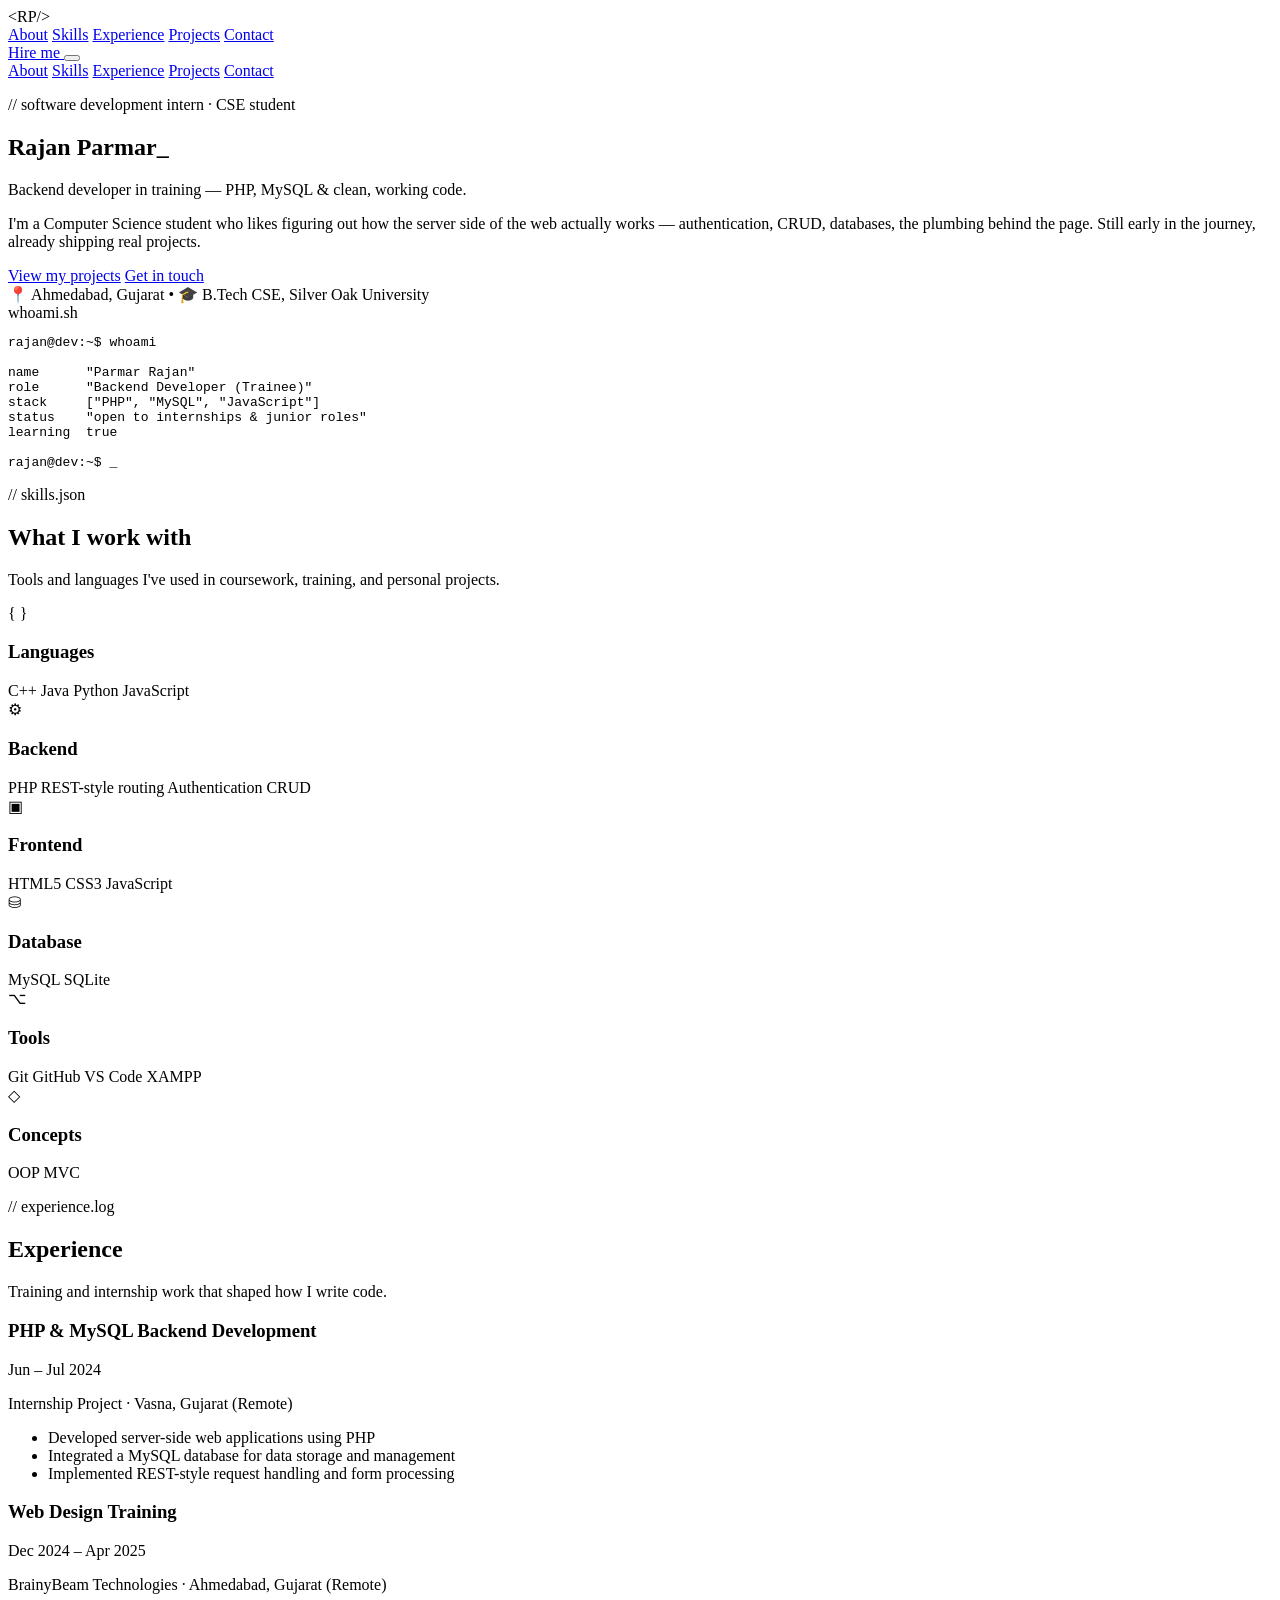
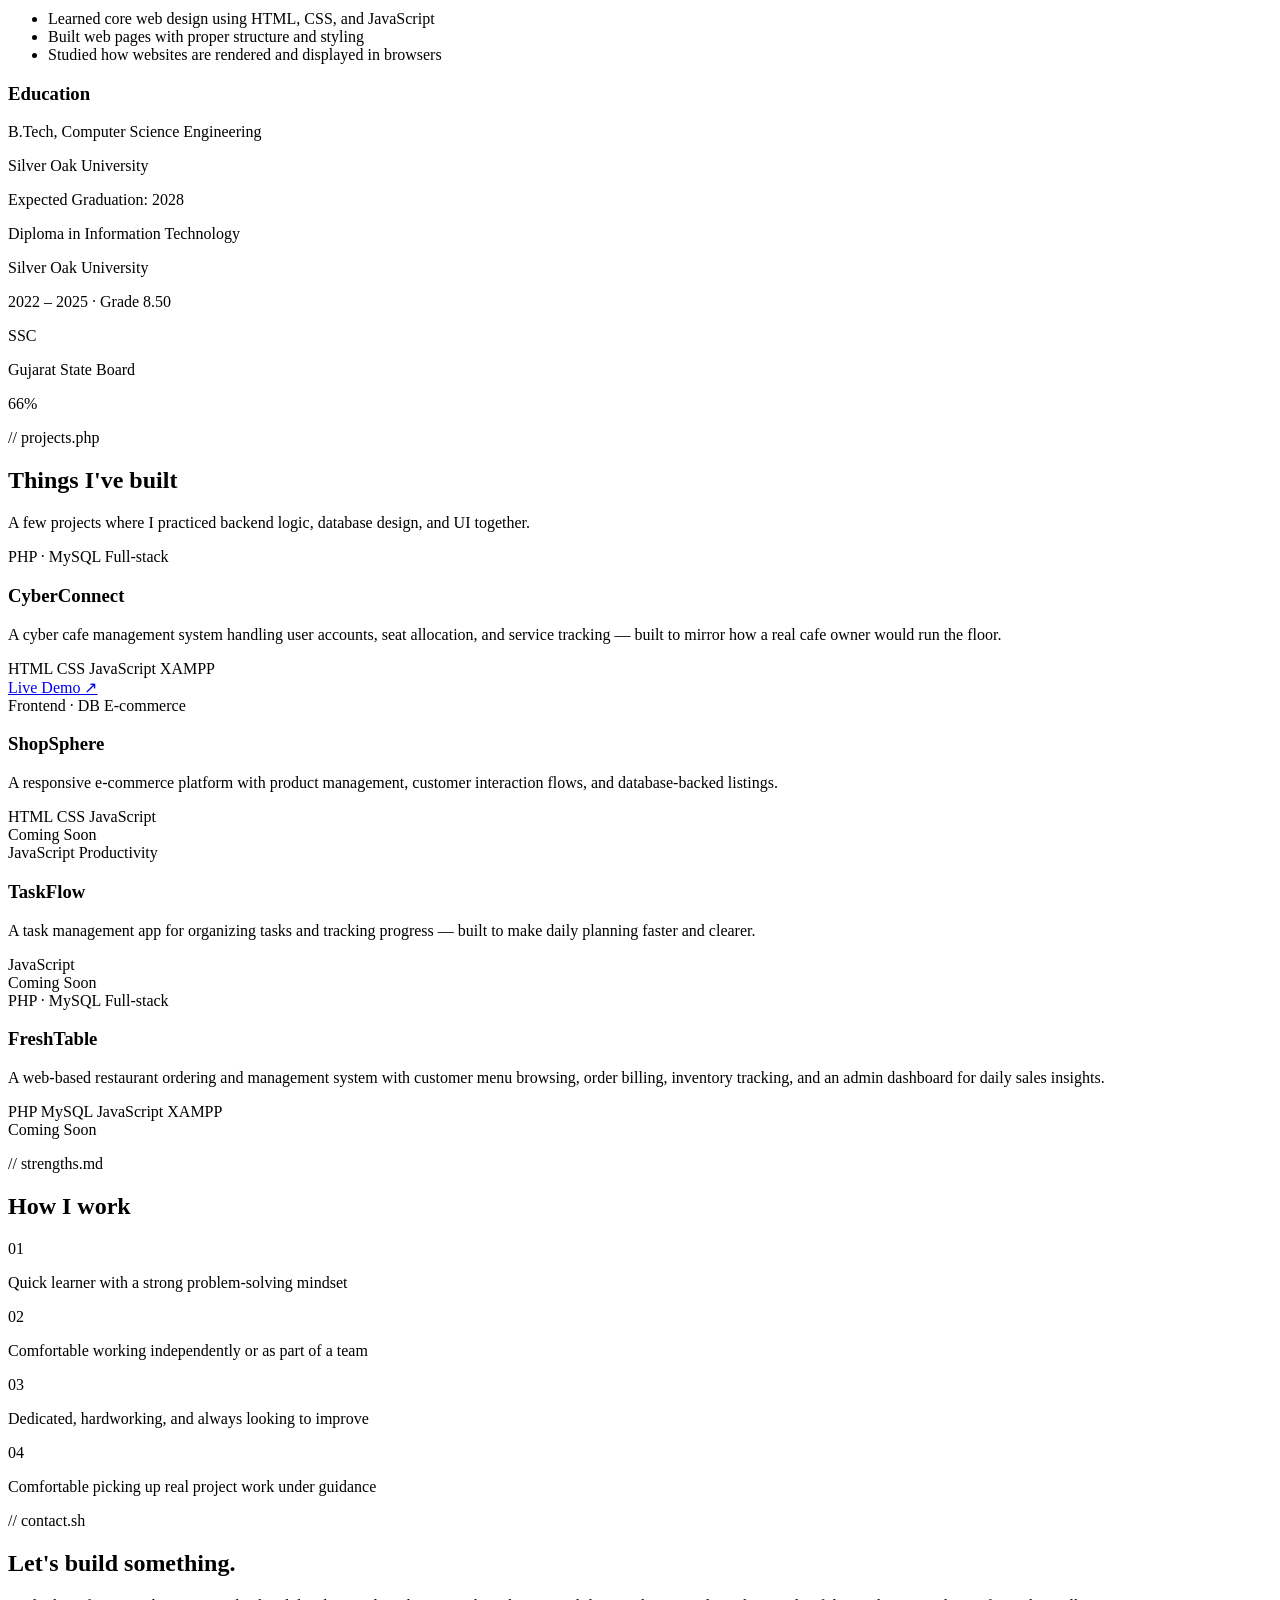
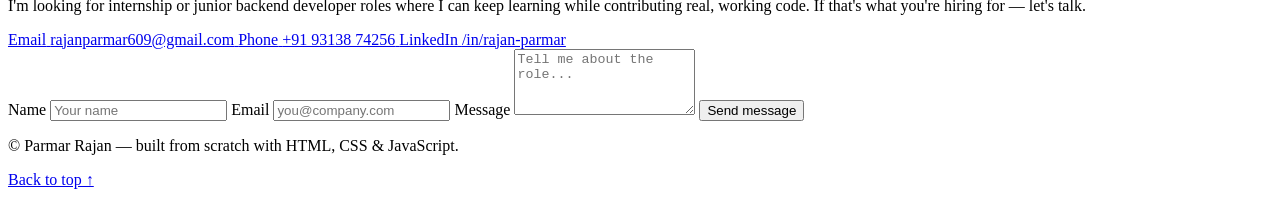
==== index.html @ a3becc17 "Update navigation tab names to be more readable" ====
<!DOCTYPE html>
<html lang="en">
<head>
<meta charset="UTF-8">
<meta name="viewport" content="width=device-width, initial-scale=1.0">
<title>Rajan Parmar — Backend Developer</title>
<meta name="description" content="Rajan Parmar — Computer Science student & backend developer skilled in PHP, MySQL, JavaScript.">
<link rel="preconnect" href="https://fonts.googleapis.com">
<link rel="preconnect" href="https://fonts.gstatic.com" crossorigin>
<link href="https://fonts.googleapis.com/css2?family=JetBrains+Mono:wght@400;500;600;700;800&family=Inter:wght@400;500;600;700&display=swap" rel="stylesheet">
<link rel="stylesheet" href="style.css">
</head>
<body>

<!-- noise / grain overlay -->
<div class="grain"></div>

<!-- ============ TOP NAV (file tabs) ============ -->
<header class="topbar">
  <div class="topbar-inner">
    <div class="brand">
      <span class="brand-bracket">&lt;</span>RP<span class="brand-bracket">/&gt;</span>
    </div>
    <nav class="tabs" id="tabs">
      <a href="#about" class="tab active" data-target="about">About</a>
      <a href="#skills" class="tab" data-target="skills">Skills</a>
      <a href="#experience" class="tab" data-target="experience">Experience</a>
      <a href="#projects" class="tab" data-target="projects">Projects</a>
      <a href="#contact" class="tab" data-target="contact">Contact</a>
    </nav>
    <a class="resume-btn" href="#contact">
      Hire me
    </a>
    <button class="menu-toggle" id="menuToggle" aria-label="Open menu" aria-expanded="false">
      <span></span><span></span><span></span>
    </button>
  </div>
  <nav class="mobile-tabs" id="mobileTabs">
    <a href="#about" class="tab" data-target="about">About</a>
    <a href="#skills" class="tab" data-target="skills">Skills</a>
    <a href="#experience" class="tab" data-target="experience">Experience</a>
    <a href="#projects" class="tab" data-target="projects">Projects</a>
    <a href="#contact" class="tab" data-target="contact">Contact</a>
  </nav>
</header>

<main>

  <!-- ============ HERO ============ -->
  <section class="hero" id="about">
    <div class="hero-inner">
      <div class="hero-text">
        <p class="eyebrow">// software development intern · CSE student</p>
        <h1>Rajan Parmar<span class="cursor">_</span></h1>
        <p class="hero-role">Backend developer in training — <span class="accent">PHP</span>, <span class="accent">MySQL</span> &amp; clean, working code.</p>
        <p class="hero-desc">
          I'm a Computer Science student who likes figuring out how the server side of
          the web actually works — authentication, CRUD, databases, the plumbing
          behind the page. Still early in the journey, already shipping real projects.
        </p>
        <div class="hero-cta">
          <a href="#projects" class="btn btn-primary">View my projects</a>
          <a href="#contact" class="btn btn-ghost">Get in touch</a>
        </div>
        <div class="hero-meta">
          <span>📍 Ahmedabad, Gujarat</span>
          <span class="dot">•</span>
          <span>🎓 B.Tech CSE, Silver Oak University</span>
        </div>
      </div>

      <div class="hero-terminal" aria-hidden="false">
        <div class="terminal-card">
          <div class="terminal-titlebar">
            <span class="tdot red"></span><span class="tdot yellow"></span><span class="tdot green"></span>
            <span class="terminal-filename">whoami.sh</span>
          </div>
          <pre class="terminal-body"><code><span class="t-prompt">rajan@dev</span><span class="t-sep">:~$</span> whoami

<span class="t-key">name</span>      <span class="t-str">"Parmar Rajan"</span>
<span class="t-key">role</span>      <span class="t-str">"Backend Developer (Trainee)"</span>
<span class="t-key">stack</span>     [<span class="t-str">"PHP"</span>, <span class="t-str">"MySQL"</span>, <span class="t-str">"JavaScript"</span>]
<span class="t-key">status</span>    <span class="t-str">"open to internships & junior roles"</span>
<span class="t-key">learning</span>  <span class="t-bool">true</span>

<span class="t-prompt">rajan@dev</span><span class="t-sep">:~$</span> <span class="t-blink">_</span></code></pre>
        </div>
      </div>
    </div>
  </section>

  <!-- ============ SKILLS ============ -->
  <section class="section" id="skills">
    <div class="section-head">
      <p class="eyebrow">// skills.json</p>
      <h2>What I work with</h2>
      <p class="section-sub">Tools and languages I've used in coursework, training, and personal projects.</p>
    </div>

    <div class="skills-grid">
      <div class="skill-card">
        <div class="skill-icon">{ }</div>
        <h3>Languages</h3>
        <div class="chip-row">
          <span class="chip">C++</span>
          <span class="chip">Java</span>
          <span class="chip">Python</span>
          <span class="chip">JavaScript</span>
        </div>
      </div>

      <div class="skill-card">
        <div class="skill-icon">⚙</div>
        <h3>Backend</h3>
        <div class="chip-row">
          <span class="chip">PHP</span>
          <span class="chip">REST-style routing</span>
          <span class="chip">Authentication</span>
          <span class="chip">CRUD</span>
        </div>
      </div>

      <div class="skill-card">
        <div class="skill-icon">▣</div>
        <h3>Frontend</h3>
        <div class="chip-row">
          <span class="chip">HTML5</span>
          <span class="chip">CSS3</span>
          <span class="chip">JavaScript</span>
        </div>
      </div>

      <div class="skill-card">
        <div class="skill-icon">⛁</div>
        <h3>Database</h3>
        <div class="chip-row">
          <span class="chip">MySQL</span>
          <span class="chip">SQLite</span>
        </div>
      </div>

      <div class="skill-card">
        <div class="skill-icon">⌥</div>
        <h3>Tools</h3>
        <div class="chip-row">
          <span class="chip">Git</span>
          <span class="chip">GitHub</span>
          <span class="chip">VS Code</span>
          <span class="chip">XAMPP</span>
        </div>
      </div>

      <div class="skill-card">
        <div class="skill-icon">◇</div>
        <h3>Concepts</h3>
        <div class="chip-row">
          <span class="chip">OOP</span>
          <span class="chip">MVC</span>
        </div>
      </div>
    </div>
  </section>

  <!-- ============ EXPERIENCE ============ -->
  <section class="section" id="experience">
    <div class="section-head">
      <p class="eyebrow">// experience.log</p>
      <h2>Experience</h2>
      <p class="section-sub">Training and internship work that shaped how I write code.</p>
    </div>

    <div class="timeline">
      <div class="timeline-item">
        <div class="timeline-dot"></div>
        <div class="timeline-card">
          <div class="timeline-card-head">
            <h3>PHP &amp; MySQL Backend Development</h3>
            <span class="timeline-date">Jun – Jul 2024</span>
          </div>
          <p class="timeline-role">Internship Project · Vasna, Gujarat (Remote)</p>
          <ul>
            <li>Developed server-side web applications using PHP</li>
            <li>Integrated a MySQL database for data storage and management</li>
            <li>Implemented REST-style request handling and form processing</li>
          </ul>
        </div>
      </div>

      <div class="timeline-item">
        <div class="timeline-dot"></div>
        <div class="timeline-card">
          <div class="timeline-card-head">
            <h3>Web Design Training</h3>
            <span class="timeline-date">Dec 2024 – Apr 2025</span>
          </div>
          <p class="timeline-role">BrainyBeam Technologies · Ahmedabad, Gujarat (Remote)</p>
          <ul>
            <li>Learned core web design using HTML, CSS, and JavaScript</li>
            <li>Built web pages with proper structure and styling</li>
            <li>Studied how websites are rendered and displayed in browsers</li>
          </ul>
        </div>
      </div>
    </div>

    <div class="education-block">
      <h3 class="education-title">Education</h3>
      <div class="education-grid">
        <div class="edu-card">
          <p class="edu-degree">B.Tech, Computer Science Engineering</p>
          <p class="edu-school">Silver Oak University</p>
          <p class="edu-meta">Expected Graduation: 2028</p>
        </div>
        <div class="edu-card">
          <p class="edu-degree">Diploma in Information Technology</p>
          <p class="edu-school">Silver Oak University</p>
          <p class="edu-meta">2022 – 2025 · Grade 8.50</p>
        </div>
        <div class="edu-card">
          <p class="edu-degree">SSC</p>
          <p class="edu-school">Gujarat State Board</p>
          <p class="edu-meta">66%</p>
        </div>
      </div>
    </div>
  </section>

  <!-- ============ PROJECTS ============ -->
  <section class="section" id="projects">
    <div class="section-head">
      <p class="eyebrow">// projects.php</p>
      <h2>Things I've built</h2>
      <p class="section-sub">A few projects where I practiced backend logic, database design, and UI together.</p>
    </div>

    <div class="projects-grid">

      <article class="project-card">
        <div class="project-card-top">
          <span class="project-tag-main">PHP · MySQL</span>
          <span class="project-status">Full-stack</span>
        </div>
        <h3>CyberConnect</h3>
        <p class="project-desc">A cyber cafe management system handling user accounts, seat allocation, and service tracking — built to mirror how a real cafe owner would run the floor.</p>
        <div class="chip-row">
          <span class="chip chip-sm">HTML</span>
          <span class="chip chip-sm">CSS</span>
          <span class="chip chip-sm">JavaScript</span>
          <span class="chip chip-sm">XAMPP</span>
        </div>
        <div class="project-links">
          <a href="http://freshtable.infinityfreeapp.com/CCMSProject/user/index.php" target="_blank" rel="noopener" class="project-link-btn">Live Demo ↗</a>
        </div>
      </article>

      <article class="project-card">
        <div class="project-card-top">
          <span class="project-tag-main">Frontend · DB</span>
          <span class="project-status">E-commerce</span>
        </div>
        <h3>ShopSphere</h3>
        <p class="project-desc">A responsive e-commerce platform with product management, customer interaction flows, and database-backed listings.</p>
        <div class="chip-row">
          <span class="chip chip-sm">HTML</span>
          <span class="chip chip-sm">CSS</span>
          <span class="chip chip-sm">JavaScript</span>
        </div>
        <div class="project-links">
          <span class="project-link-soon">Coming Soon</span>
        </div>
      </article>

      <article class="project-card">
        <div class="project-card-top">
          <span class="project-tag-main">JavaScript</span>
          <span class="project-status">Productivity</span>
        </div>
        <h3>TaskFlow</h3>
        <p class="project-desc">A task management app for organizing tasks and tracking progress — built to make daily planning faster and clearer.</p>
        <div class="chip-row">
          <span class="chip chip-sm">JavaScript</span>
        </div>
        <div class="project-links">
          <span class="project-link-soon">Coming Soon</span>
        </div>
      </article>

      <article class="project-card">
        <div class="project-card-top">
          <span class="project-tag-main">PHP · MySQL</span>
          <span class="project-status">Full-stack</span>
        </div>
        <h3>FreshTable</h3>
        <p class="project-desc">A web-based restaurant ordering and management system with customer menu browsing, order billing, inventory tracking, and an admin dashboard for daily sales insights.</p>
        <div class="chip-row">
          <span class="chip chip-sm">PHP</span>
          <span class="chip chip-sm">MySQL</span>
          <span class="chip chip-sm">JavaScript</span>
          <span class="chip chip-sm">XAMPP</span>
        </div>
        <div class="project-links">
          <span class="project-link-soon">Coming Soon</span>
        </div>
      </article>

    </div>
  </section>

  <!-- ============ STRENGTHS ============ -->
  <section class="section section-strengths">
    <div class="section-head">
      <p class="eyebrow">// strengths.md</p>
      <h2>How I work</h2>
    </div>
    <div class="strengths-grid">
      <div class="strength-card">
        <span class="strength-mark">01</span>
        <p>Quick learner with a strong problem-solving mindset</p>
      </div>
      <div class="strength-card">
        <span class="strength-mark">02</span>
        <p>Comfortable working independently or as part of a team</p>
      </div>
      <div class="strength-card">
        <span class="strength-mark">03</span>
        <p>Dedicated, hardworking, and always looking to improve</p>
      </div>
      <div class="strength-card">
        <span class="strength-mark">04</span>
        <p>Comfortable picking up real project work under guidance</p>
      </div>
    </div>
  </section>

  <!-- ============ CONTACT ============ -->
  <section class="section" id="contact">
    <div class="contact-card">
      <div class="contact-left">
        <p class="eyebrow">// contact.sh</p>
        <h2>Let's build something.</h2>
        <p class="contact-desc">
          I'm looking for internship or junior backend developer roles where I can
          keep learning while contributing real, working code. If that's what
          you're hiring for — let's talk.
        </p>
        <div class="contact-links">
          <a href="mailto:rajanparmar609@gmail.com" class="contact-link">
            <span class="contact-link-label">Email</span>
            <span class="contact-link-value">rajanparmar609@gmail.com</span>
          </a>
          <a href="tel:+919313874256" class="contact-link">
            <span class="contact-link-label">Phone</span>
            <span class="contact-link-value">+91 93138 74256</span>
          </a>
          <a href="https://linkedin.com/in/rajan-parmar-07969224b" target="_blank" rel="noopener" class="contact-link">
            <span class="contact-link-label">LinkedIn</span>
            <span class="contact-link-value">/in/rajan-parmar</span>
          </a>
        </div>
      </div>
      <form class="contact-form" id="contactForm">
        <label>
          <span>Name</span>
          <input type="text" name="name" placeholder="Your name" required>
        </label>
        <label>
          <span>Email</span>
          <input type="email" name="email" placeholder="you@company.com" required>
        </label>
        <label>
          <span>Message</span>
          <textarea name="message" rows="4" placeholder="Tell me about the role..." required></textarea>
        </label>
        <button type="submit" class="btn btn-primary btn-full">Send message</button>
        <p class="form-note" id="formNote"></p>
      </form>
    </div>
  </section>

</main>

<footer class="footer">
  <p>© <span id="year"></span> Parmar Rajan — built from scratch with HTML, CSS &amp; JavaScript.</p>
  <a href="#about" class="back-top">Back to top ↑</a>
</footer>

<script src="script.js"></script>
</body>
</html>
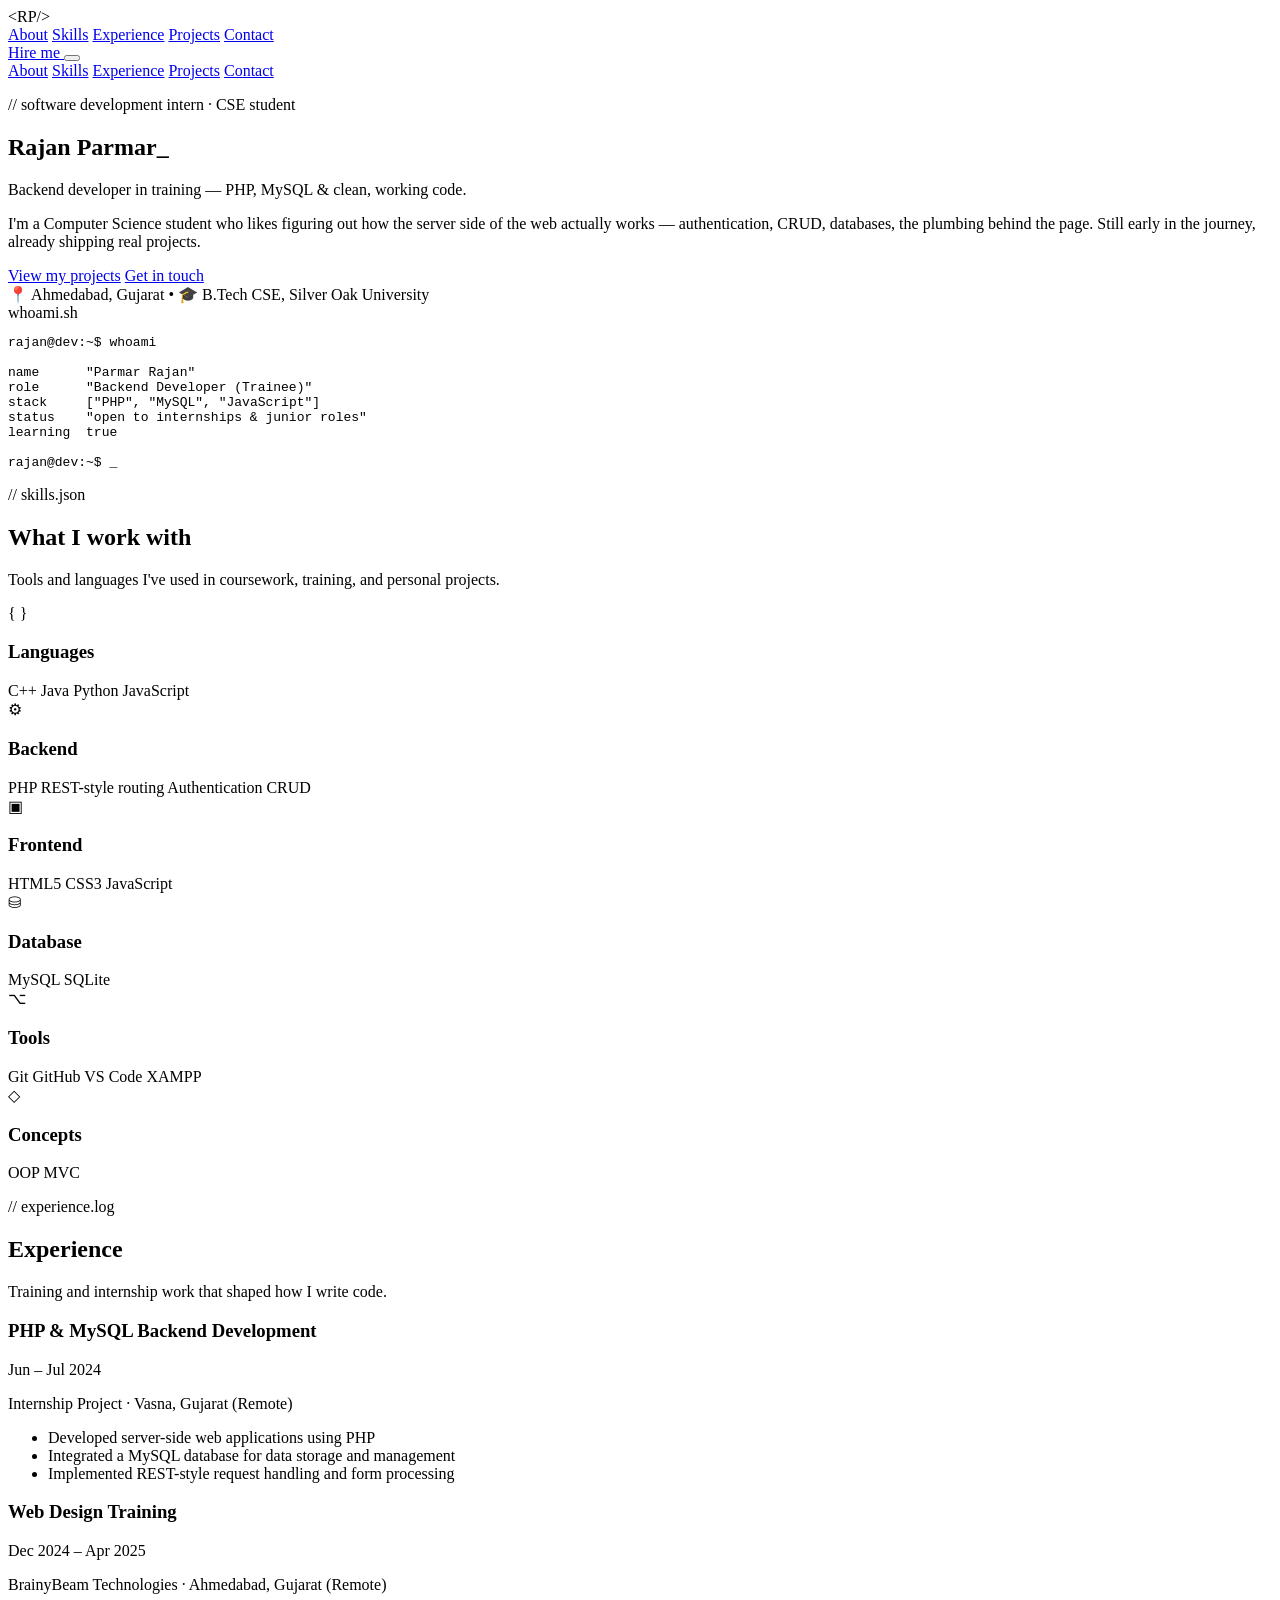
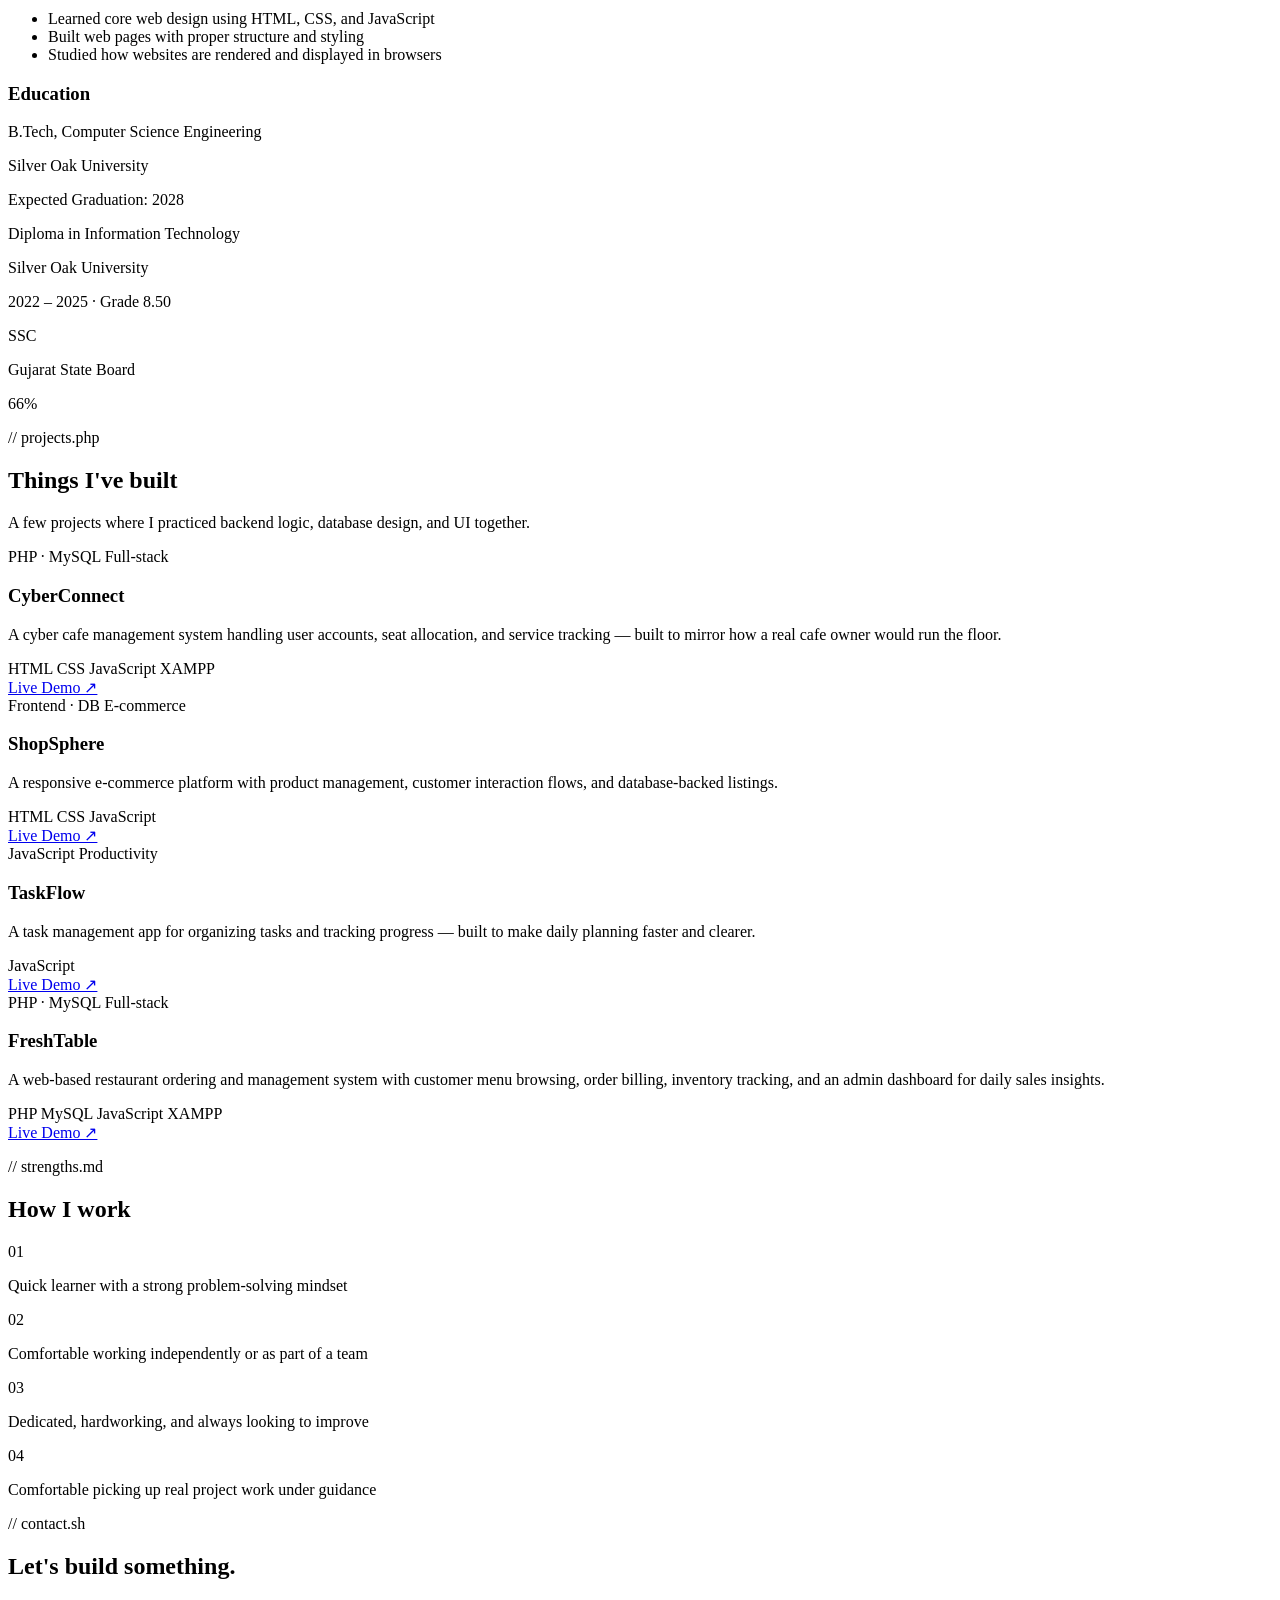
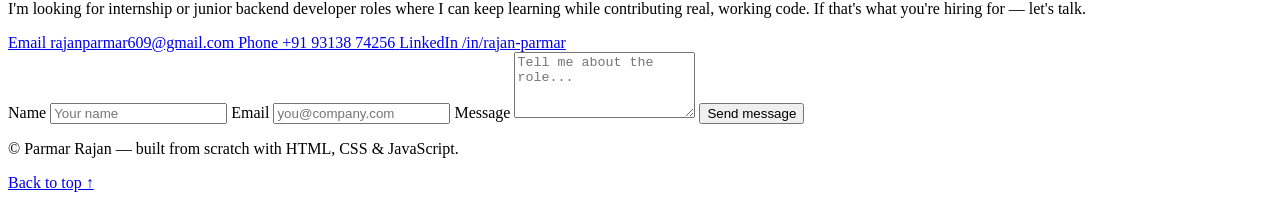
==== commit 491c20ff: "Added FreshTable, ShopSphere, and Taskflow projects" ====
--- a/index.html
+++ b/index.html
@@ -1,81 +1,87 @@
 <!DOCTYPE html>
 <html lang="en">
+
 <head>
-<meta charset="UTF-8">
-<meta name="viewport" content="width=device-width, initial-scale=1.0">
-<title>Rajan Parmar — Backend Developer</title>
-<meta name="description" content="Rajan Parmar — Computer Science student & backend developer skilled in PHP, MySQL, JavaScript.">
-<link rel="preconnect" href="https://fonts.googleapis.com">
-<link rel="preconnect" href="https://fonts.gstatic.com" crossorigin>
-<link href="https://fonts.googleapis.com/css2?family=JetBrains+Mono:wght@400;500;600;700;800&family=Inter:wght@400;500;600;700&display=swap" rel="stylesheet">
-<link rel="stylesheet" href="style.css">
+  <meta charset="UTF-8">
+  <meta name="viewport" content="width=device-width, initial-scale=1.0">
+  <title>Rajan Parmar — Backend Developer</title>
+  <meta name="description"
+    content="Rajan Parmar — Computer Science student & backend developer skilled in PHP, MySQL, JavaScript.">
+  <link rel="preconnect" href="https://fonts.googleapis.com">
+  <link rel="preconnect" href="https://fonts.gstatic.com" crossorigin>
+  <link
+    href="https://fonts.googleapis.com/css2?family=JetBrains+Mono:wght@400;500;600;700;800&family=Inter:wght@400;500;600;700&display=swap"
+    rel="stylesheet">
+  <link rel="stylesheet" href="style.css">
 </head>
+
 <body>
 
-<!-- noise / grain overlay -->
-<div class="grain"></div>
-
-<!-- ============ TOP NAV (file tabs) ============ -->
-<header class="topbar">
-  <div class="topbar-inner">
-    <div class="brand">
-      <span class="brand-bracket">&lt;</span>RP<span class="brand-bracket">/&gt;</span>
+  <!-- noise / grain overlay -->
+  <div class="grain"></div>
+
+  <!-- ============ TOP NAV (file tabs) ============ -->
+  <header class="topbar">
+    <div class="topbar-inner">
+      <div class="brand">
+        <span class="brand-bracket">&lt;</span>RP<span class="brand-bracket">/&gt;</span>
+      </div>
+      <nav class="tabs" id="tabs">
+        <a href="#about" class="tab active" data-target="about">About</a>
+        <a href="#skills" class="tab" data-target="skills">Skills</a>
+        <a href="#experience" class="tab" data-target="experience">Experience</a>
+        <a href="#projects" class="tab" data-target="projects">Projects</a>
+        <a href="#contact" class="tab" data-target="contact">Contact</a>
+      </nav>
+      <a class="resume-btn" href="#contact">
+        Hire me
+      </a>
+      <button class="menu-toggle" id="menuToggle" aria-label="Open menu" aria-expanded="false">
+        <span></span><span></span><span></span>
+      </button>
     </div>
-    <nav class="tabs" id="tabs">
-      <a href="#about" class="tab active" data-target="about">About</a>
+    <nav class="mobile-tabs" id="mobileTabs">
+      <a href="#about" class="tab" data-target="about">About</a>
       <a href="#skills" class="tab" data-target="skills">Skills</a>
       <a href="#experience" class="tab" data-target="experience">Experience</a>
       <a href="#projects" class="tab" data-target="projects">Projects</a>
       <a href="#contact" class="tab" data-target="contact">Contact</a>
     </nav>
-    <a class="resume-btn" href="#contact">
-      Hire me
-    </a>
-    <button class="menu-toggle" id="menuToggle" aria-label="Open menu" aria-expanded="false">
-      <span></span><span></span><span></span>
-    </button>
-  </div>
-  <nav class="mobile-tabs" id="mobileTabs">
-    <a href="#about" class="tab" data-target="about">About</a>
-    <a href="#skills" class="tab" data-target="skills">Skills</a>
-    <a href="#experience" class="tab" data-target="experience">Experience</a>
-    <a href="#projects" class="tab" data-target="projects">Projects</a>
-    <a href="#contact" class="tab" data-target="contact">Contact</a>
-  </nav>
-</header>
-
-<main>
-
-  <!-- ============ HERO ============ -->
-  <section class="hero" id="about">
-    <div class="hero-inner">
-      <div class="hero-text">
-        <p class="eyebrow">// software development intern · CSE student</p>
-        <h1>Rajan Parmar<span class="cursor">_</span></h1>
-        <p class="hero-role">Backend developer in training — <span class="accent">PHP</span>, <span class="accent">MySQL</span> &amp; clean, working code.</p>
-        <p class="hero-desc">
-          I'm a Computer Science student who likes figuring out how the server side of
-          the web actually works — authentication, CRUD, databases, the plumbing
-          behind the page. Still early in the journey, already shipping real projects.
-        </p>
-        <div class="hero-cta">
-          <a href="#projects" class="btn btn-primary">View my projects</a>
-          <a href="#contact" class="btn btn-ghost">Get in touch</a>
-        </div>
-        <div class="hero-meta">
-          <span>📍 Ahmedabad, Gujarat</span>
-          <span class="dot">•</span>
-          <span>🎓 B.Tech CSE, Silver Oak University</span>
-        </div>
-      </div>
-
-      <div class="hero-terminal" aria-hidden="false">
-        <div class="terminal-card">
-          <div class="terminal-titlebar">
-            <span class="tdot red"></span><span class="tdot yellow"></span><span class="tdot green"></span>
-            <span class="terminal-filename">whoami.sh</span>
-          </div>
-          <pre class="terminal-body"><code><span class="t-prompt">rajan@dev</span><span class="t-sep">:~$</span> whoami
+  </header>
+
+  <main>
+
+    <!-- ============ HERO ============ -->
+    <section class="hero" id="about">
+      <div class="hero-inner">
+        <div class="hero-text">
+          <p class="eyebrow">// software development intern · CSE student</p>
+          <h1>Rajan Parmar<span class="cursor">_</span></h1>
+          <p class="hero-role">Backend developer in training — <span class="accent">PHP</span>, <span
+              class="accent">MySQL</span> &amp; clean, working code.</p>
+          <p class="hero-desc">
+            I'm a Computer Science student who likes figuring out how the server side of
+            the web actually works — authentication, CRUD, databases, the plumbing
+            behind the page. Still early in the journey, already shipping real projects.
+          </p>
+          <div class="hero-cta">
+            <a href="#projects" class="btn btn-primary">View my projects</a>
+            <a href="#contact" class="btn btn-ghost">Get in touch</a>
+          </div>
+          <div class="hero-meta">
+            <span>📍 Ahmedabad, Gujarat</span>
+            <span class="dot">•</span>
+            <span>🎓 B.Tech CSE, Silver Oak University</span>
+          </div>
+        </div>
+
+        <div class="hero-terminal" aria-hidden="false">
+          <div class="terminal-card">
+            <div class="terminal-titlebar">
+              <span class="tdot red"></span><span class="tdot yellow"></span><span class="tdot green"></span>
+              <span class="terminal-filename">whoami.sh</span>
+            </div>
+            <pre class="terminal-body"><code><span class="t-prompt">rajan@dev</span><span class="t-sep">:~$</span> whoami
 
 <span class="t-key">name</span>      <span class="t-str">"Parmar Rajan"</span>
 <span class="t-key">role</span>      <span class="t-str">"Backend Developer (Trainee)"</span>
@@ -84,306 +90,313 @@
 <span class="t-key">learning</span>  <span class="t-bool">true</span>
 
 <span class="t-prompt">rajan@dev</span><span class="t-sep">:~$</span> <span class="t-blink">_</span></code></pre>
-        </div>
-      </div>
-    </div>
-  </section>
-
-  <!-- ============ SKILLS ============ -->
-  <section class="section" id="skills">
-    <div class="section-head">
-      <p class="eyebrow">// skills.json</p>
-      <h2>What I work with</h2>
-      <p class="section-sub">Tools and languages I've used in coursework, training, and personal projects.</p>
-    </div>
-
-    <div class="skills-grid">
-      <div class="skill-card">
-        <div class="skill-icon">{ }</div>
-        <h3>Languages</h3>
-        <div class="chip-row">
-          <span class="chip">C++</span>
-          <span class="chip">Java</span>
-          <span class="chip">Python</span>
-          <span class="chip">JavaScript</span>
-        </div>
-      </div>
-
-      <div class="skill-card">
-        <div class="skill-icon">⚙</div>
-        <h3>Backend</h3>
-        <div class="chip-row">
-          <span class="chip">PHP</span>
-          <span class="chip">REST-style routing</span>
-          <span class="chip">Authentication</span>
-          <span class="chip">CRUD</span>
-        </div>
-      </div>
-
-      <div class="skill-card">
-        <div class="skill-icon">▣</div>
-        <h3>Frontend</h3>
-        <div class="chip-row">
-          <span class="chip">HTML5</span>
-          <span class="chip">CSS3</span>
-          <span class="chip">JavaScript</span>
-        </div>
-      </div>
-
-      <div class="skill-card">
-        <div class="skill-icon">⛁</div>
-        <h3>Database</h3>
-        <div class="chip-row">
-          <span class="chip">MySQL</span>
-          <span class="chip">SQLite</span>
-        </div>
-      </div>
-
-      <div class="skill-card">
-        <div class="skill-icon">⌥</div>
-        <h3>Tools</h3>
-        <div class="chip-row">
-          <span class="chip">Git</span>
-          <span class="chip">GitHub</span>
-          <span class="chip">VS Code</span>
-          <span class="chip">XAMPP</span>
-        </div>
-      </div>
-
-      <div class="skill-card">
-        <div class="skill-icon">◇</div>
-        <h3>Concepts</h3>
-        <div class="chip-row">
-          <span class="chip">OOP</span>
-          <span class="chip">MVC</span>
-        </div>
-      </div>
-    </div>
-  </section>
-
-  <!-- ============ EXPERIENCE ============ -->
-  <section class="section" id="experience">
-    <div class="section-head">
-      <p class="eyebrow">// experience.log</p>
-      <h2>Experience</h2>
-      <p class="section-sub">Training and internship work that shaped how I write code.</p>
-    </div>
-
-    <div class="timeline">
-      <div class="timeline-item">
-        <div class="timeline-dot"></div>
-        <div class="timeline-card">
-          <div class="timeline-card-head">
-            <h3>PHP &amp; MySQL Backend Development</h3>
-            <span class="timeline-date">Jun – Jul 2024</span>
-          </div>
-          <p class="timeline-role">Internship Project · Vasna, Gujarat (Remote)</p>
-          <ul>
-            <li>Developed server-side web applications using PHP</li>
-            <li>Integrated a MySQL database for data storage and management</li>
-            <li>Implemented REST-style request handling and form processing</li>
-          </ul>
-        </div>
-      </div>
-
-      <div class="timeline-item">
-        <div class="timeline-dot"></div>
-        <div class="timeline-card">
-          <div class="timeline-card-head">
-            <h3>Web Design Training</h3>
-            <span class="timeline-date">Dec 2024 – Apr 2025</span>
-          </div>
-          <p class="timeline-role">BrainyBeam Technologies · Ahmedabad, Gujarat (Remote)</p>
-          <ul>
-            <li>Learned core web design using HTML, CSS, and JavaScript</li>
-            <li>Built web pages with proper structure and styling</li>
-            <li>Studied how websites are rendered and displayed in browsers</li>
-          </ul>
-        </div>
-      </div>
-    </div>
-
-    <div class="education-block">
-      <h3 class="education-title">Education</h3>
-      <div class="education-grid">
-        <div class="edu-card">
-          <p class="edu-degree">B.Tech, Computer Science Engineering</p>
-          <p class="edu-school">Silver Oak University</p>
-          <p class="edu-meta">Expected Graduation: 2028</p>
-        </div>
-        <div class="edu-card">
-          <p class="edu-degree">Diploma in Information Technology</p>
-          <p class="edu-school">Silver Oak University</p>
-          <p class="edu-meta">2022 – 2025 · Grade 8.50</p>
-        </div>
-        <div class="edu-card">
-          <p class="edu-degree">SSC</p>
-          <p class="edu-school">Gujarat State Board</p>
-          <p class="edu-meta">66%</p>
-        </div>
-      </div>
-    </div>
-  </section>
-
-  <!-- ============ PROJECTS ============ -->
-  <section class="section" id="projects">
-    <div class="section-head">
-      <p class="eyebrow">// projects.php</p>
-      <h2>Things I've built</h2>
-      <p class="section-sub">A few projects where I practiced backend logic, database design, and UI together.</p>
-    </div>
-
-    <div class="projects-grid">
-
-      <article class="project-card">
-        <div class="project-card-top">
-          <span class="project-tag-main">PHP · MySQL</span>
-          <span class="project-status">Full-stack</span>
-        </div>
-        <h3>CyberConnect</h3>
-        <p class="project-desc">A cyber cafe management system handling user accounts, seat allocation, and service tracking — built to mirror how a real cafe owner would run the floor.</p>
-        <div class="chip-row">
-          <span class="chip chip-sm">HTML</span>
-          <span class="chip chip-sm">CSS</span>
-          <span class="chip chip-sm">JavaScript</span>
-          <span class="chip chip-sm">XAMPP</span>
-        </div>
-        <div class="project-links">
-          <a href="http://freshtable.infinityfreeapp.com/CCMSProject/user/index.php" target="_blank" rel="noopener" class="project-link-btn">Live Demo ↗</a>
-        </div>
-      </article>
-
-      <article class="project-card">
-        <div class="project-card-top">
-          <span class="project-tag-main">Frontend · DB</span>
-          <span class="project-status">E-commerce</span>
-        </div>
-        <h3>ShopSphere</h3>
-        <p class="project-desc">A responsive e-commerce platform with product management, customer interaction flows, and database-backed listings.</p>
-        <div class="chip-row">
-          <span class="chip chip-sm">HTML</span>
-          <span class="chip chip-sm">CSS</span>
-          <span class="chip chip-sm">JavaScript</span>
-        </div>
-        <div class="project-links">
-          <span class="project-link-soon">Coming Soon</span>
-        </div>
-      </article>
-
-      <article class="project-card">
-        <div class="project-card-top">
-          <span class="project-tag-main">JavaScript</span>
-          <span class="project-status">Productivity</span>
-        </div>
-        <h3>TaskFlow</h3>
-        <p class="project-desc">A task management app for organizing tasks and tracking progress — built to make daily planning faster and clearer.</p>
-        <div class="chip-row">
-          <span class="chip chip-sm">JavaScript</span>
-        </div>
-        <div class="project-links">
-          <span class="project-link-soon">Coming Soon</span>
-        </div>
-      </article>
-
-      <article class="project-card">
-        <div class="project-card-top">
-          <span class="project-tag-main">PHP · MySQL</span>
-          <span class="project-status">Full-stack</span>
-        </div>
-        <h3>FreshTable</h3>
-        <p class="project-desc">A web-based restaurant ordering and management system with customer menu browsing, order billing, inventory tracking, and an admin dashboard for daily sales insights.</p>
-        <div class="chip-row">
-          <span class="chip chip-sm">PHP</span>
-          <span class="chip chip-sm">MySQL</span>
-          <span class="chip chip-sm">JavaScript</span>
-          <span class="chip chip-sm">XAMPP</span>
-        </div>
-        <div class="project-links">
-          <span class="project-link-soon">Coming Soon</span>
-        </div>
-      </article>
-
-    </div>
-  </section>
-
-  <!-- ============ STRENGTHS ============ -->
-  <section class="section section-strengths">
-    <div class="section-head">
-      <p class="eyebrow">// strengths.md</p>
-      <h2>How I work</h2>
-    </div>
-    <div class="strengths-grid">
-      <div class="strength-card">
-        <span class="strength-mark">01</span>
-        <p>Quick learner with a strong problem-solving mindset</p>
-      </div>
-      <div class="strength-card">
-        <span class="strength-mark">02</span>
-        <p>Comfortable working independently or as part of a team</p>
-      </div>
-      <div class="strength-card">
-        <span class="strength-mark">03</span>
-        <p>Dedicated, hardworking, and always looking to improve</p>
-      </div>
-      <div class="strength-card">
-        <span class="strength-mark">04</span>
-        <p>Comfortable picking up real project work under guidance</p>
-      </div>
-    </div>
-  </section>
-
-  <!-- ============ CONTACT ============ -->
-  <section class="section" id="contact">
-    <div class="contact-card">
-      <div class="contact-left">
-        <p class="eyebrow">// contact.sh</p>
-        <h2>Let's build something.</h2>
-        <p class="contact-desc">
-          I'm looking for internship or junior backend developer roles where I can
-          keep learning while contributing real, working code. If that's what
-          you're hiring for — let's talk.
-        </p>
-        <div class="contact-links">
-          <a href="mailto:rajanparmar609@gmail.com" class="contact-link">
-            <span class="contact-link-label">Email</span>
-            <span class="contact-link-value">rajanparmar609@gmail.com</span>
-          </a>
-          <a href="tel:+919313874256" class="contact-link">
-            <span class="contact-link-label">Phone</span>
-            <span class="contact-link-value">+91 93138 74256</span>
-          </a>
-          <a href="https://linkedin.com/in/rajan-parmar-07969224b" target="_blank" rel="noopener" class="contact-link">
-            <span class="contact-link-label">LinkedIn</span>
-            <span class="contact-link-value">/in/rajan-parmar</span>
-          </a>
-        </div>
-      </div>
-      <form class="contact-form" id="contactForm">
-        <label>
-          <span>Name</span>
-          <input type="text" name="name" placeholder="Your name" required>
-        </label>
-        <label>
-          <span>Email</span>
-          <input type="email" name="email" placeholder="you@company.com" required>
-        </label>
-        <label>
-          <span>Message</span>
-          <textarea name="message" rows="4" placeholder="Tell me about the role..." required></textarea>
-        </label>
-        <button type="submit" class="btn btn-primary btn-full">Send message</button>
-        <p class="form-note" id="formNote"></p>
-      </form>
-    </div>
-  </section>
-
-</main>
-
-<footer class="footer">
-  <p>© <span id="year"></span> Parmar Rajan — built from scratch with HTML, CSS &amp; JavaScript.</p>
-  <a href="#about" class="back-top">Back to top ↑</a>
-</footer>
-
-<script src="script.js"></script>
+          </div>
+        </div>
+      </div>
+    </section>
+
+    <!-- ============ SKILLS ============ -->
+    <section class="section" id="skills">
+      <div class="section-head">
+        <p class="eyebrow">// skills.json</p>
+        <h2>What I work with</h2>
+        <p class="section-sub">Tools and languages I've used in coursework, training, and personal projects.</p>
+      </div>
+
+      <div class="skills-grid">
+        <div class="skill-card">
+          <div class="skill-icon">{ }</div>
+          <h3>Languages</h3>
+          <div class="chip-row">
+            <span class="chip">C++</span>
+            <span class="chip">Java</span>
+            <span class="chip">Python</span>
+            <span class="chip">JavaScript</span>
+          </div>
+        </div>
+
+        <div class="skill-card">
+          <div class="skill-icon">⚙</div>
+          <h3>Backend</h3>
+          <div class="chip-row">
+            <span class="chip">PHP</span>
+            <span class="chip">REST-style routing</span>
+            <span class="chip">Authentication</span>
+            <span class="chip">CRUD</span>
+          </div>
+        </div>
+
+        <div class="skill-card">
+          <div class="skill-icon">▣</div>
+          <h3>Frontend</h3>
+          <div class="chip-row">
+            <span class="chip">HTML5</span>
+            <span class="chip">CSS3</span>
+            <span class="chip">JavaScript</span>
+          </div>
+        </div>
+
+        <div class="skill-card">
+          <div class="skill-icon">⛁</div>
+          <h3>Database</h3>
+          <div class="chip-row">
+            <span class="chip">MySQL</span>
+            <span class="chip">SQLite</span>
+          </div>
+        </div>
+
+        <div class="skill-card">
+          <div class="skill-icon">⌥</div>
+          <h3>Tools</h3>
+          <div class="chip-row">
+            <span class="chip">Git</span>
+            <span class="chip">GitHub</span>
+            <span class="chip">VS Code</span>
+            <span class="chip">XAMPP</span>
+          </div>
+        </div>
+
+        <div class="skill-card">
+          <div class="skill-icon">◇</div>
+          <h3>Concepts</h3>
+          <div class="chip-row">
+            <span class="chip">OOP</span>
+            <span class="chip">MVC</span>
+          </div>
+        </div>
+      </div>
+    </section>
+
+    <!-- ============ EXPERIENCE ============ -->
+    <section class="section" id="experience">
+      <div class="section-head">
+        <p class="eyebrow">// experience.log</p>
+        <h2>Experience</h2>
+        <p class="section-sub">Training and internship work that shaped how I write code.</p>
+      </div>
+
+      <div class="timeline">
+        <div class="timeline-item">
+          <div class="timeline-dot"></div>
+          <div class="timeline-card">
+            <div class="timeline-card-head">
+              <h3>PHP &amp; MySQL Backend Development</h3>
+              <span class="timeline-date">Jun – Jul 2024</span>
+            </div>
+            <p class="timeline-role">Internship Project · Vasna, Gujarat (Remote)</p>
+            <ul>
+              <li>Developed server-side web applications using PHP</li>
+              <li>Integrated a MySQL database for data storage and management</li>
+              <li>Implemented REST-style request handling and form processing</li>
+            </ul>
+          </div>
+        </div>
+
+        <div class="timeline-item">
+          <div class="timeline-dot"></div>
+          <div class="timeline-card">
+            <div class="timeline-card-head">
+              <h3>Web Design Training</h3>
+              <span class="timeline-date">Dec 2024 – Apr 2025</span>
+            </div>
+            <p class="timeline-role">BrainyBeam Technologies · Ahmedabad, Gujarat (Remote)</p>
+            <ul>
+              <li>Learned core web design using HTML, CSS, and JavaScript</li>
+              <li>Built web pages with proper structure and styling</li>
+              <li>Studied how websites are rendered and displayed in browsers</li>
+            </ul>
+          </div>
+        </div>
+      </div>
+
+      <div class="education-block">
+        <h3 class="education-title">Education</h3>
+        <div class="education-grid">
+          <div class="edu-card">
+            <p class="edu-degree">B.Tech, Computer Science Engineering</p>
+            <p class="edu-school">Silver Oak University</p>
+            <p class="edu-meta">Expected Graduation: 2028</p>
+          </div>
+          <div class="edu-card">
+            <p class="edu-degree">Diploma in Information Technology</p>
+            <p class="edu-school">Silver Oak University</p>
+            <p class="edu-meta">2022 – 2025 · Grade 8.50</p>
+          </div>
+          <div class="edu-card">
+            <p class="edu-degree">SSC</p>
+            <p class="edu-school">Gujarat State Board</p>
+            <p class="edu-meta">66%</p>
+          </div>
+        </div>
+      </div>
+    </section>
+
+    <!-- ============ PROJECTS ============ -->
+    <section class="section" id="projects">
+      <div class="section-head">
+        <p class="eyebrow">// projects.php</p>
+        <h2>Things I've built</h2>
+        <p class="section-sub">A few projects where I practiced backend logic, database design, and UI together.</p>
+      </div>
+
+      <div class="projects-grid">
+
+        <article class="project-card">
+          <div class="project-card-top">
+            <span class="project-tag-main">PHP · MySQL</span>
+            <span class="project-status">Full-stack</span>
+          </div>
+          <h3>CyberConnect</h3>
+          <p class="project-desc">A cyber cafe management system handling user accounts, seat allocation, and service
+            tracking — built to mirror how a real cafe owner would run the floor.</p>
+          <div class="chip-row">
+            <span class="chip chip-sm">HTML</span>
+            <span class="chip chip-sm">CSS</span>
+            <span class="chip chip-sm">JavaScript</span>
+            <span class="chip chip-sm">XAMPP</span>
+          </div>
+          <div class="project-links">
+            <a href="http://freshtable.infinityfreeapp.com/CCMSProject/user/index.php" target="_blank" rel="noopener"
+              class="project-link-btn">Live Demo ↗</a>
+          </div>
+        </article>
+
+        <article class="project-card">
+          <div class="project-card-top">
+            <span class="project-tag-main">Frontend · DB</span>
+            <span class="project-status">E-commerce</span>
+          </div>
+          <h3>ShopSphere</h3>
+          <p class="project-desc">A responsive e-commerce platform with product management, customer interaction flows,
+            and database-backed listings.</p>
+          <div class="chip-row">
+            <span class="chip chip-sm">HTML</span>
+            <span class="chip chip-sm">CSS</span>
+            <span class="chip chip-sm">JavaScript</span>
+          </div>
+          <div class="project-links">
+            <a href="ShopSphere/index.html" target="_blank" rel="noopener" class="project-link-btn">Live Demo ↗</a>
+          </div>
+        </article>
+
+        <article class="project-card">
+          <div class="project-card-top">
+            <span class="project-tag-main">JavaScript</span>
+            <span class="project-status">Productivity</span>
+          </div>
+          <h3>TaskFlow</h3>
+          <p class="project-desc">A task management app for organizing tasks and tracking progress — built to make daily
+            planning faster and clearer.</p>
+          <div class="chip-row">
+            <span class="chip chip-sm">JavaScript</span>
+          </div>
+          <div class="project-links">
+            <a href="Taskflow/index.html" target="_blank" rel="noopener" class="project-link-btn">Live Demo ↗</a>
+          </div>
+        </article>
+
+        <article class="project-card">
+          <div class="project-card-top">
+            <span class="project-tag-main">PHP · MySQL</span>
+            <span class="project-status">Full-stack</span>
+          </div>
+          <h3>FreshTable</h3>
+          <p class="project-desc">A web-based restaurant ordering and management system with customer menu browsing,
+            order billing, inventory tracking, and an admin dashboard for daily sales insights.</p>
+          <div class="chip-row">
+            <span class="chip chip-sm">PHP</span>
+            <span class="chip chip-sm">MySQL</span>
+            <span class="chip chip-sm">JavaScript</span>
+            <span class="chip chip-sm">XAMPP</span>
+          </div>
+          <div class="project-links">
+            <a href="FreshTable/index.php" target="_blank" rel="noopener" class="project-link-btn">Live Demo ↗</a>
+          </div>
+        </article>
+
+      </div>
+    </section>
+
+    <!-- ============ STRENGTHS ============ -->
+    <section class="section section-strengths">
+      <div class="section-head">
+        <p class="eyebrow">// strengths.md</p>
+        <h2>How I work</h2>
+      </div>
+      <div class="strengths-grid">
+        <div class="strength-card">
+          <span class="strength-mark">01</span>
+          <p>Quick learner with a strong problem-solving mindset</p>
+        </div>
+        <div class="strength-card">
+          <span class="strength-mark">02</span>
+          <p>Comfortable working independently or as part of a team</p>
+        </div>
+        <div class="strength-card">
+          <span class="strength-mark">03</span>
+          <p>Dedicated, hardworking, and always looking to improve</p>
+        </div>
+        <div class="strength-card">
+          <span class="strength-mark">04</span>
+          <p>Comfortable picking up real project work under guidance</p>
+        </div>
+      </div>
+    </section>
+
+    <!-- ============ CONTACT ============ -->
+    <section class="section" id="contact">
+      <div class="contact-card">
+        <div class="contact-left">
+          <p class="eyebrow">// contact.sh</p>
+          <h2>Let's build something.</h2>
+          <p class="contact-desc">
+            I'm looking for internship or junior backend developer roles where I can
+            keep learning while contributing real, working code. If that's what
+            you're hiring for — let's talk.
+          </p>
+          <div class="contact-links">
+            <a href="mailto:rajanparmar609@gmail.com" class="contact-link">
+              <span class="contact-link-label">Email</span>
+              <span class="contact-link-value">rajanparmar609@gmail.com</span>
+            </a>
+            <a href="tel:+919313874256" class="contact-link">
+              <span class="contact-link-label">Phone</span>
+              <span class="contact-link-value">+91 93138 74256</span>
+            </a>
+            <a href="https://linkedin.com/in/rajan-parmar-07969224b" target="_blank" rel="noopener"
+              class="contact-link">
+              <span class="contact-link-label">LinkedIn</span>
+              <span class="contact-link-value">/in/rajan-parmar</span>
+            </a>
+          </div>
+        </div>
+        <form class="contact-form" id="contactForm">
+          <label>
+            <span>Name</span>
+            <input type="text" name="name" placeholder="Your name" required>
+          </label>
+          <label>
+            <span>Email</span>
+            <input type="email" name="email" placeholder="you@company.com" required>
+          </label>
+          <label>
+            <span>Message</span>
+            <textarea name="message" rows="4" placeholder="Tell me about the role..." required></textarea>
+          </label>
+          <button type="submit" class="btn btn-primary btn-full">Send message</button>
+          <p class="form-note" id="formNote"></p>
+        </form>
+      </div>
+    </section>
+
+  </main>
+
+  <footer class="footer">
+    <p>© <span id="year"></span> Parmar Rajan — built from scratch with HTML, CSS &amp; JavaScript.</p>
+    <a href="#about" class="back-top">Back to top ↑</a>
+  </footer>
+
+  <script src="script.js"></script>
 </body>
+
 </html>
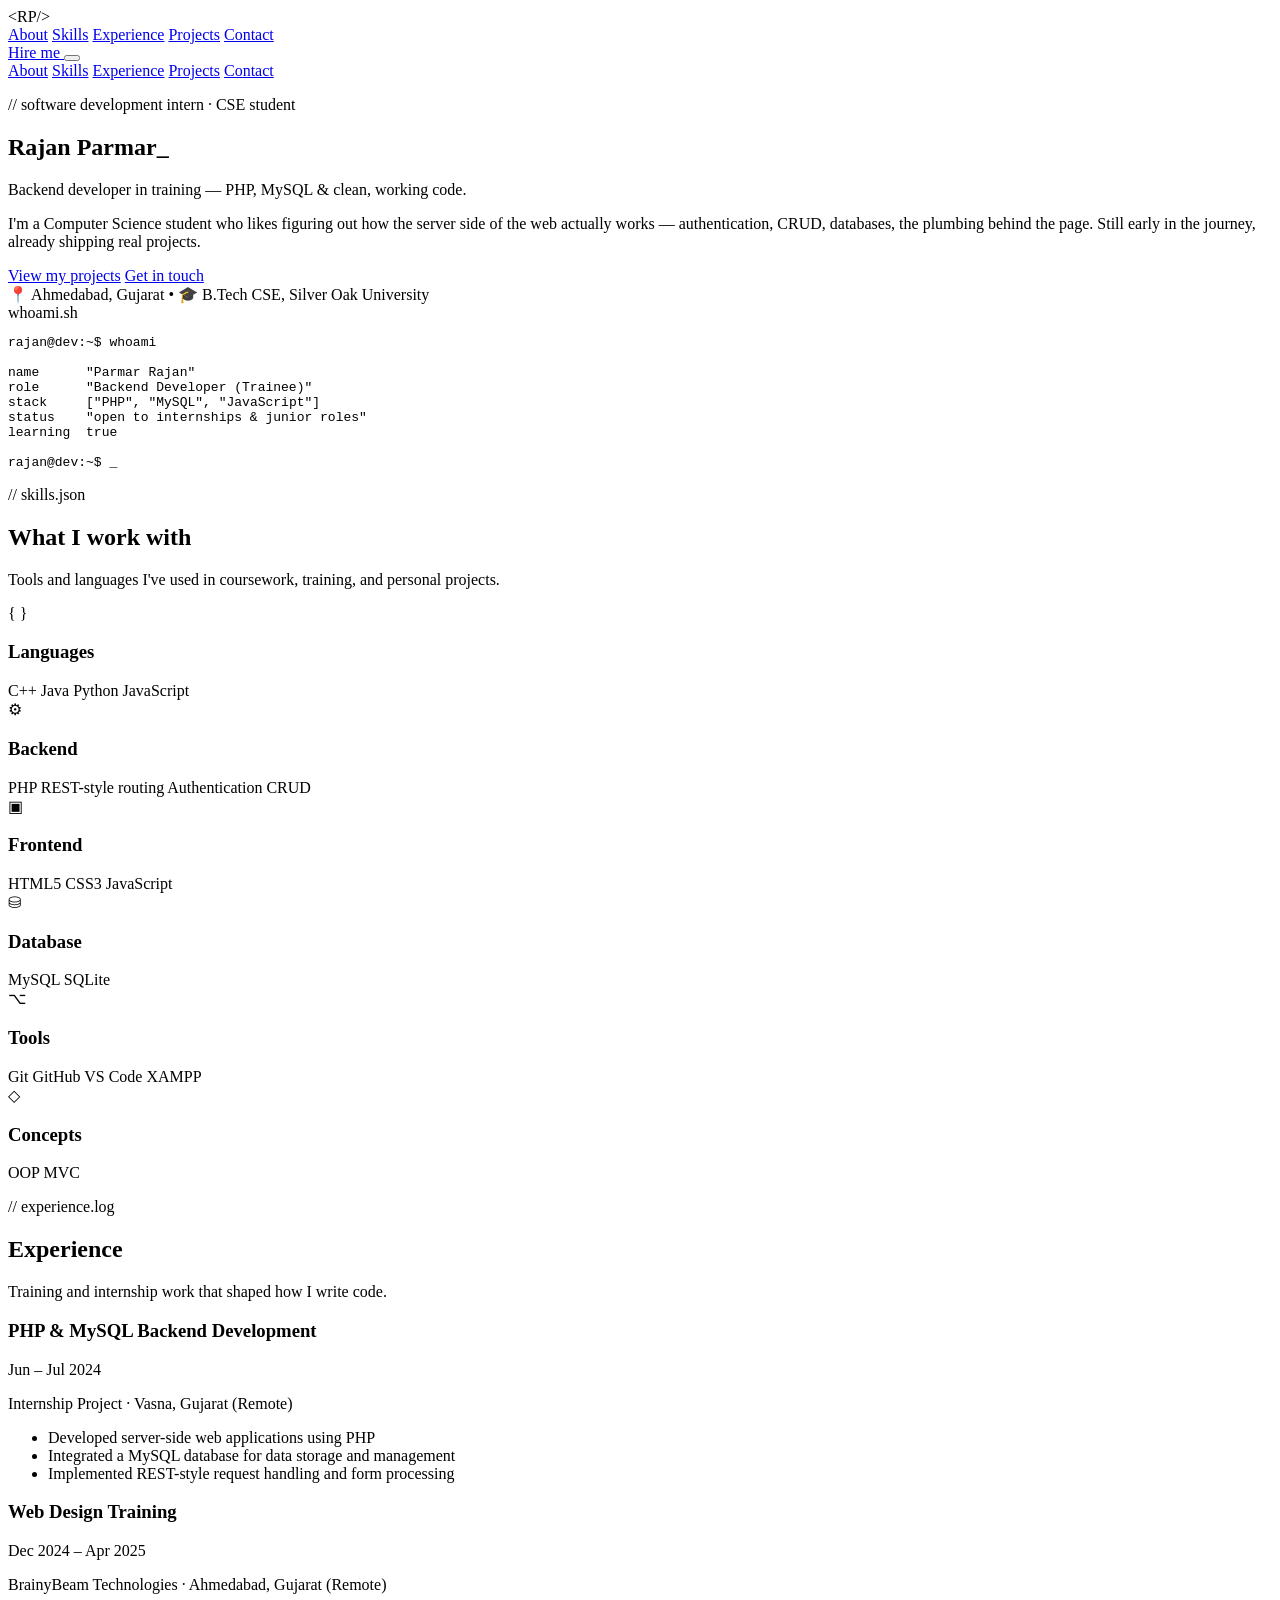
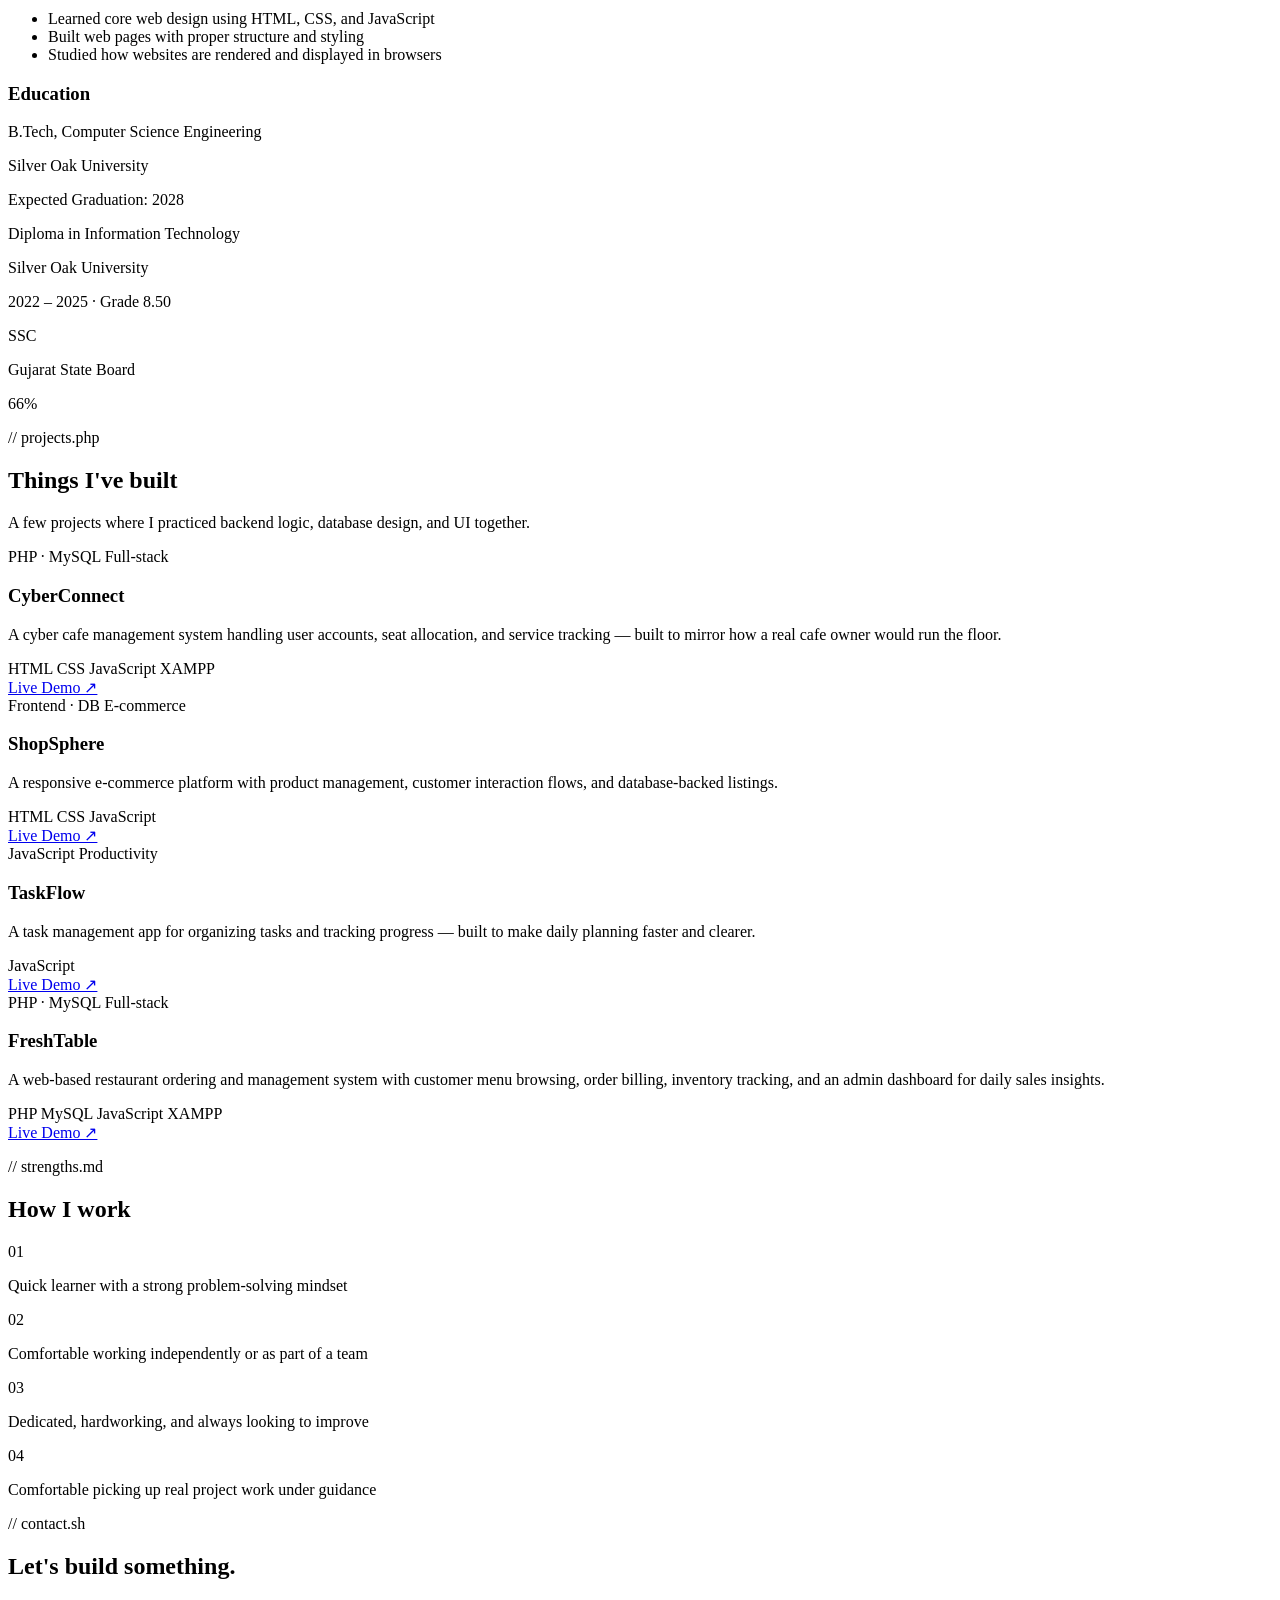
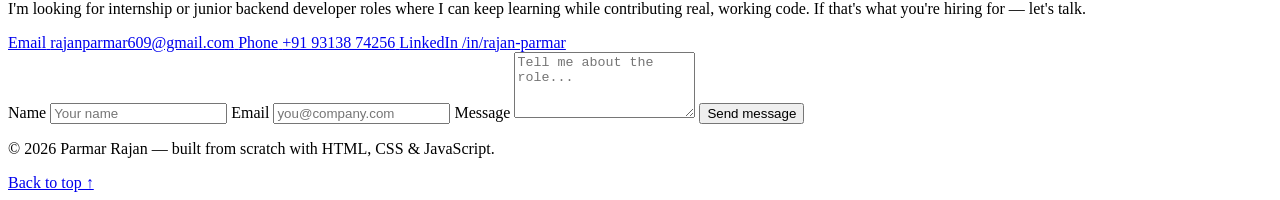
==== commit b3dfc083: "Updated project links and database configuration" ====
--- a/index.html
+++ b/index.html
@@ -275,7 +275,7 @@
             <span class="chip chip-sm">JavaScript</span>
           </div>
           <div class="project-links">
-            <a href="ShopSphere/index.html" target="_blank" rel="noopener" class="project-link-btn">Live Demo ↗</a>
+            <a href="shopsphere/index.html" target="_blank" rel="noopener" class="project-link-btn">Live Demo ↗</a>
           </div>
         </article>
 
@@ -291,7 +291,7 @@
             <span class="chip chip-sm">JavaScript</span>
           </div>
           <div class="project-links">
-            <a href="Taskflow/index.html" target="_blank" rel="noopener" class="project-link-btn">Live Demo ↗</a>
+            <a href="taskflow/index.html" target="_blank" rel="noopener" class="project-link-btn">Live Demo ↗</a>
           </div>
         </article>
 
@@ -310,7 +310,8 @@
             <span class="chip chip-sm">XAMPP</span>
           </div>
           <div class="project-links">
-            <a href="FreshTable/index.php" target="_blank" rel="noopener" class="project-link-btn">Live Demo ↗</a>
+            <a href="http://freshtable.infinityfreeapp.com/FreshTable/index.php" target="_blank" rel="noopener"
+              class="project-link-btn">Live Demo ↗</a>
           </div>
         </article>
 
@@ -370,7 +371,9 @@
             </a>
           </div>
         </div>
-        <form class="contact-form" id="contactForm">
+        <form class="contact-form" id="contactForm" action="https://formspree.io/f/xzdnnkeg" method="POST">
+          <input type="hidden" name="_subject" value="New message from your portfolio site">
+          <input type="text" name="_gotcha" style="display:none" tabindex="-1" autocomplete="off">
           <label>
             <span>Name</span>
             <input type="text" name="name" placeholder="Your name" required>
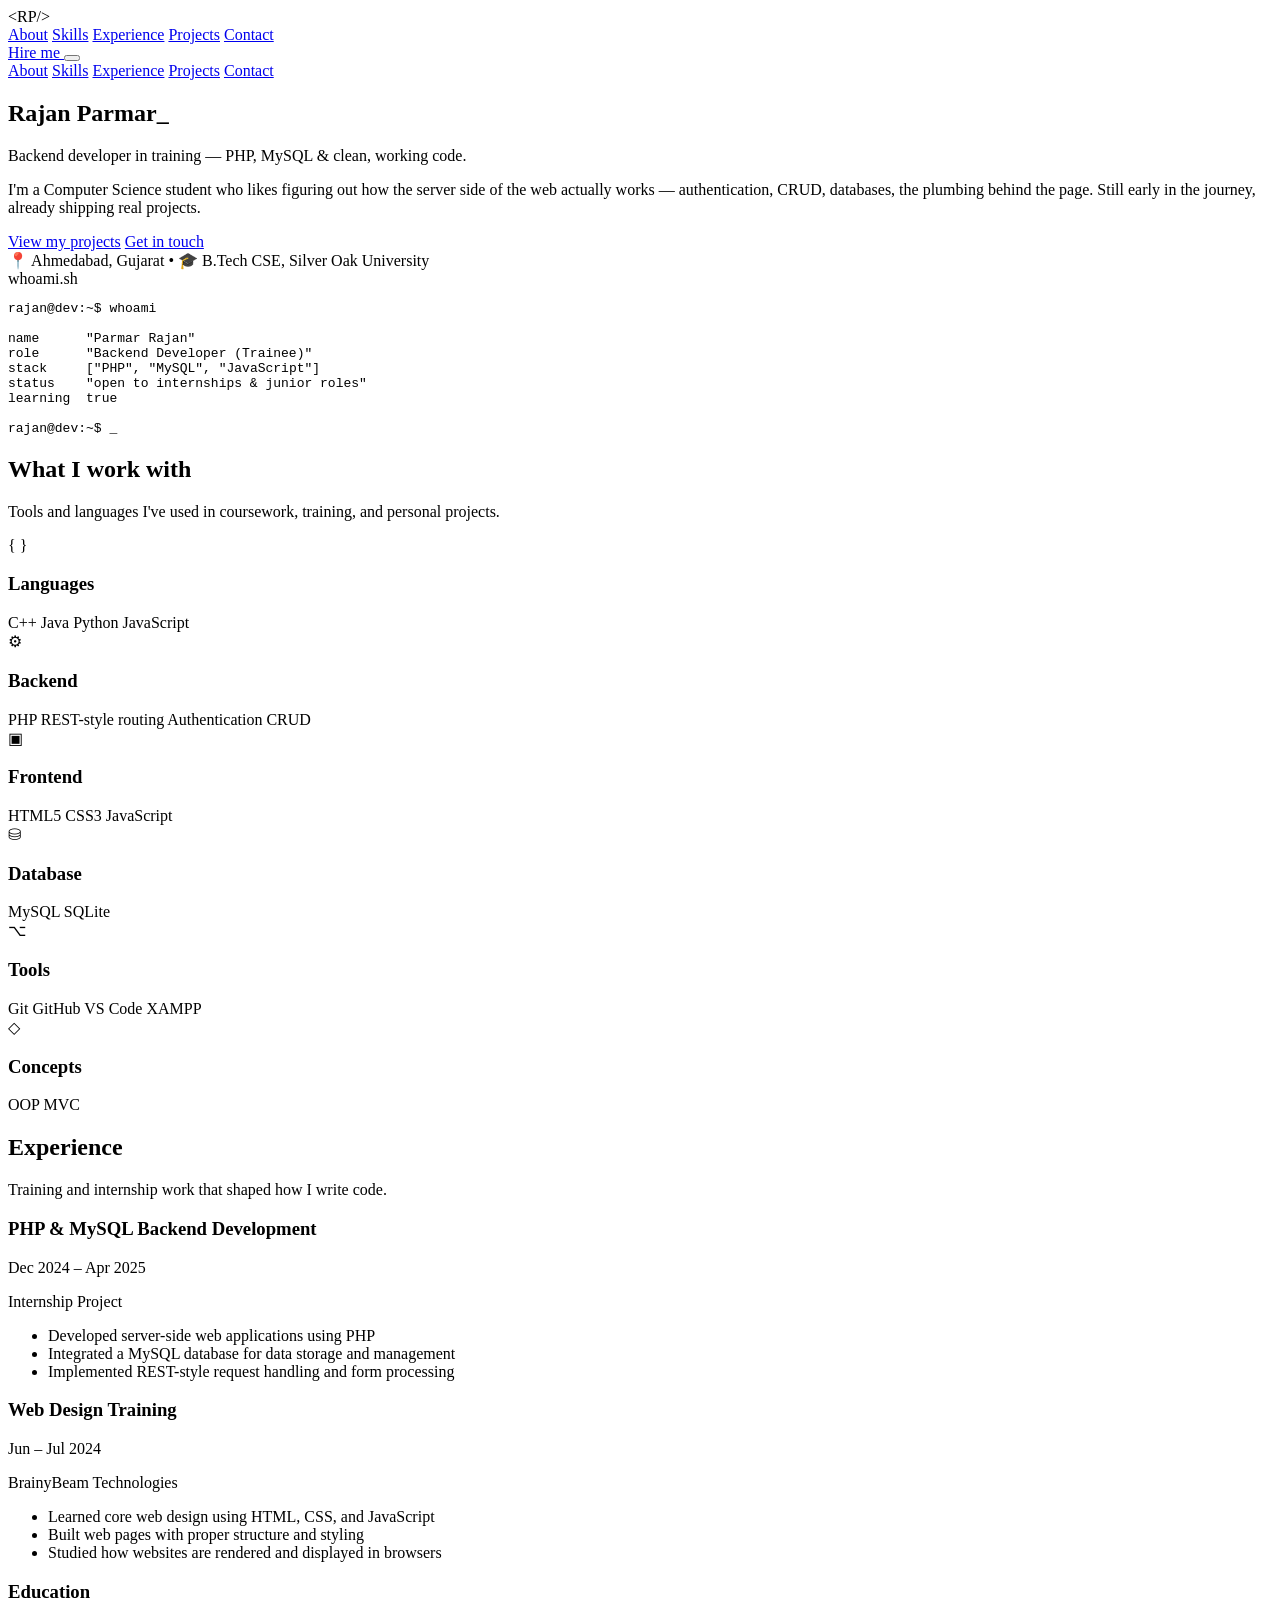
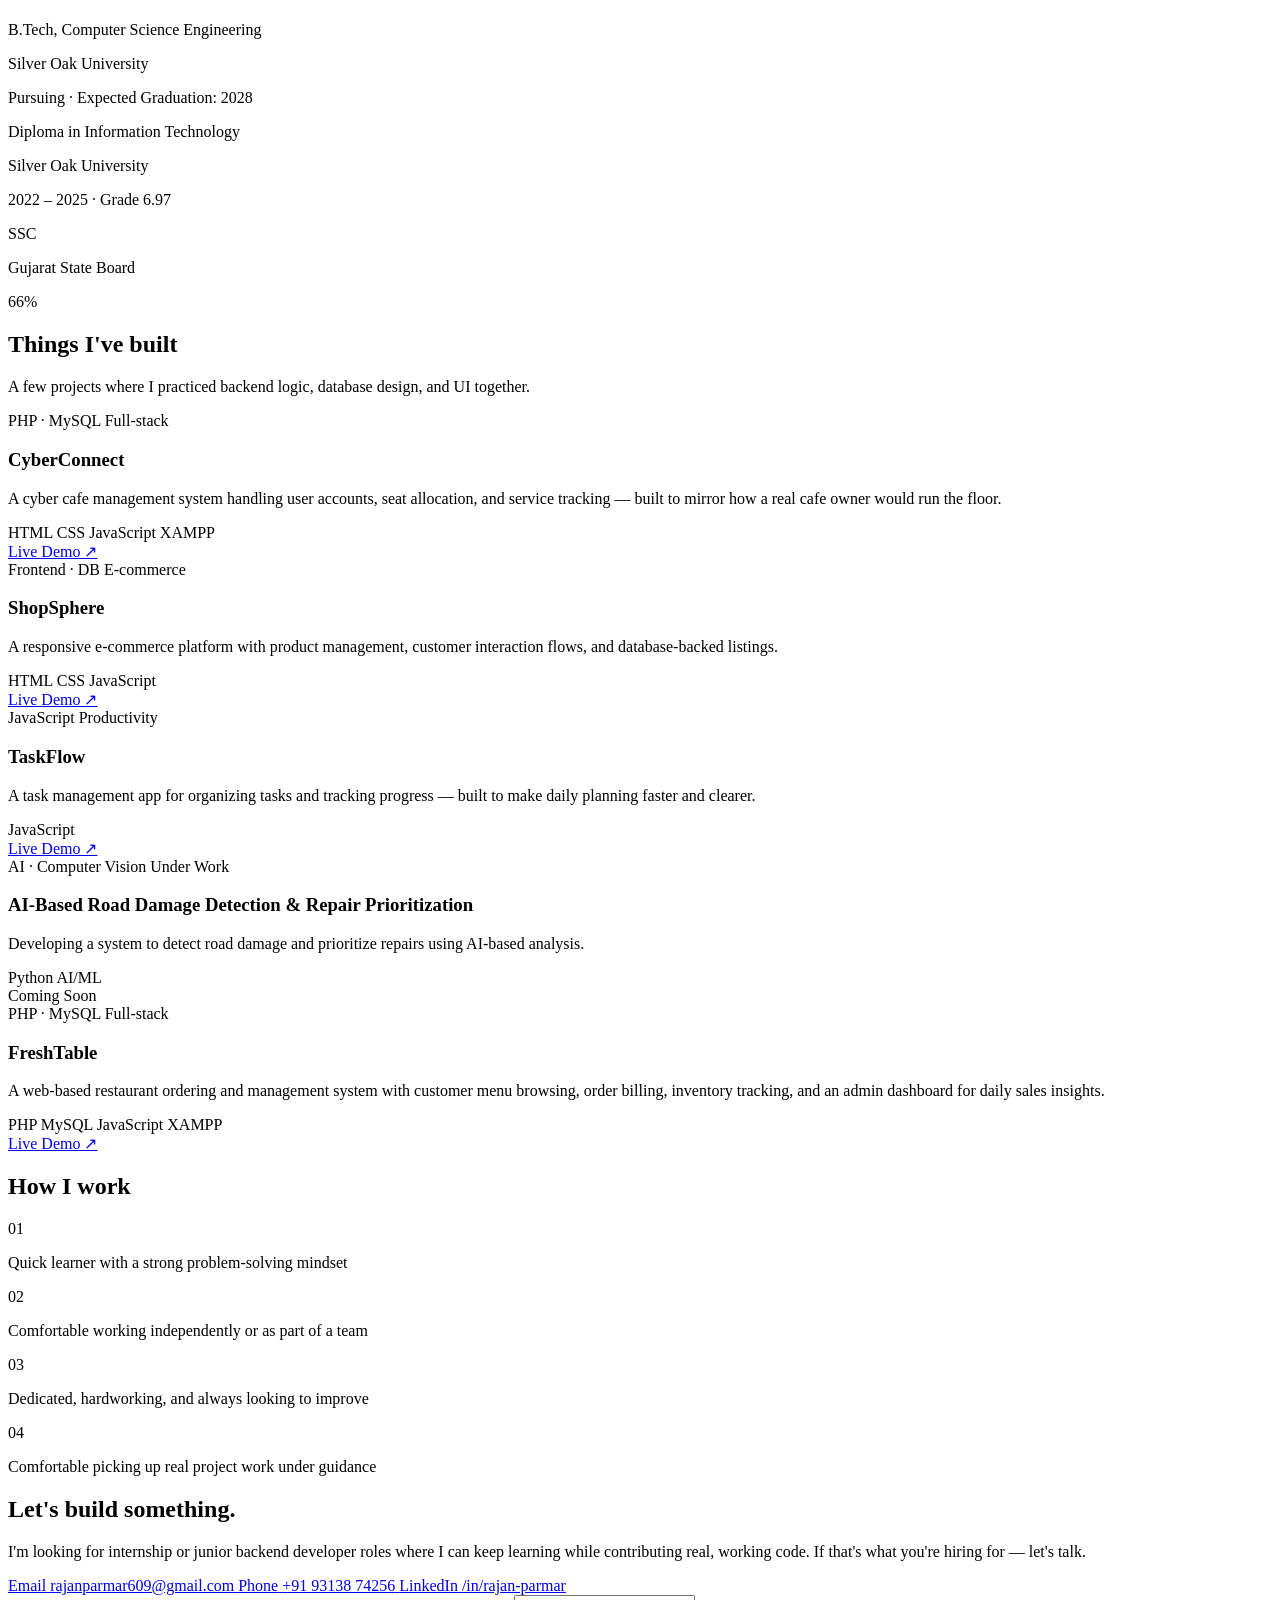
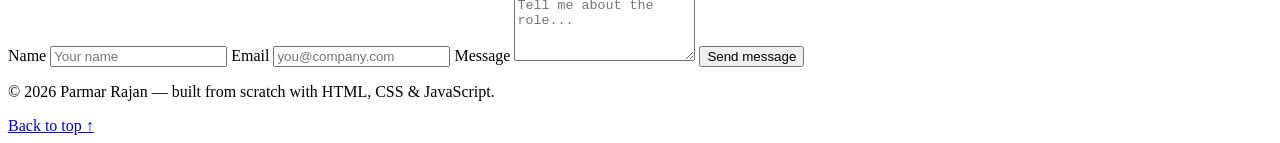
==== commit 480a0b65: "Add AI road damage detection project" ====
--- a/index.html
+++ b/index.html
@@ -55,7 +55,6 @@
     <section class="hero" id="about">
       <div class="hero-inner">
         <div class="hero-text">
-          <p class="eyebrow">// software development intern · CSE student</p>
           <h1>Rajan Parmar<span class="cursor">_</span></h1>
           <p class="hero-role">Backend developer in training — <span class="accent">PHP</span>, <span
               class="accent">MySQL</span> &amp; clean, working code.</p>
@@ -98,7 +97,6 @@
     <!-- ============ SKILLS ============ -->
     <section class="section" id="skills">
       <div class="section-head">
-        <p class="eyebrow">// skills.json</p>
         <h2>What I work with</h2>
         <p class="section-sub">Tools and languages I've used in coursework, training, and personal projects.</p>
       </div>
@@ -170,7 +168,6 @@
     <!-- ============ EXPERIENCE ============ -->
     <section class="section" id="experience">
       <div class="section-head">
-        <p class="eyebrow">// experience.log</p>
         <h2>Experience</h2>
         <p class="section-sub">Training and internship work that shaped how I write code.</p>
       </div>
@@ -181,9 +178,9 @@
           <div class="timeline-card">
             <div class="timeline-card-head">
               <h3>PHP &amp; MySQL Backend Development</h3>
-              <span class="timeline-date">Jun – Jul 2024</span>
+              <span class="timeline-date">Dec 2024 – Apr 2025</span>
             </div>
-            <p class="timeline-role">Internship Project · Vasna, Gujarat (Remote)</p>
+            <p class="timeline-role">Internship Project</p>
             <ul>
               <li>Developed server-side web applications using PHP</li>
               <li>Integrated a MySQL database for data storage and management</li>
@@ -197,9 +194,9 @@
           <div class="timeline-card">
             <div class="timeline-card-head">
               <h3>Web Design Training</h3>
-              <span class="timeline-date">Dec 2024 – Apr 2025</span>
+              <span class="timeline-date">Jun – Jul 2024</span>
             </div>
-            <p class="timeline-role">BrainyBeam Technologies · Ahmedabad, Gujarat (Remote)</p>
+            <p class="timeline-role">BrainyBeam Technologies</p>
             <ul>
               <li>Learned core web design using HTML, CSS, and JavaScript</li>
               <li>Built web pages with proper structure and styling</li>
@@ -215,12 +212,12 @@
           <div class="edu-card">
             <p class="edu-degree">B.Tech, Computer Science Engineering</p>
             <p class="edu-school">Silver Oak University</p>
-            <p class="edu-meta">Expected Graduation: 2028</p>
+            <p class="edu-meta">Pursuing · Expected Graduation: 2028</p>
           </div>
           <div class="edu-card">
             <p class="edu-degree">Diploma in Information Technology</p>
             <p class="edu-school">Silver Oak University</p>
-            <p class="edu-meta">2022 – 2025 · Grade 8.50</p>
+            <p class="edu-meta">2022 – 2025 · Grade 6.97</p>
           </div>
           <div class="edu-card">
             <p class="edu-degree">SSC</p>
@@ -234,7 +231,6 @@
     <!-- ============ PROJECTS ============ -->
     <section class="section" id="projects">
       <div class="section-head">
-        <p class="eyebrow">// projects.php</p>
         <h2>Things I've built</h2>
         <p class="section-sub">A few projects where I practiced backend logic, database design, and UI together.</p>
       </div>
@@ -297,6 +293,23 @@
 
         <article class="project-card">
           <div class="project-card-top">
+            <span class="project-tag-main">AI · Computer Vision</span>
+            <span class="project-status">Under Work</span>
+          </div>
+          <h3>AI-Based Road Damage Detection &amp; Repair Prioritization</h3>
+          <p class="project-desc">Developing a system to detect road damage and prioritize repairs using AI-based
+            analysis.</p>
+          <div class="chip-row">
+            <span class="chip chip-sm">Python</span>
+            <span class="chip chip-sm">AI/ML</span>
+          </div>
+          <div class="project-links">
+            <span class="project-link-btn">Coming Soon</span>
+          </div>
+        </article>
+
+        <article class="project-card">
+          <div class="project-card-top">
             <span class="project-tag-main">PHP · MySQL</span>
             <span class="project-status">Full-stack</span>
           </div>
@@ -321,7 +334,6 @@
     <!-- ============ STRENGTHS ============ -->
     <section class="section section-strengths">
       <div class="section-head">
-        <p class="eyebrow">// strengths.md</p>
         <h2>How I work</h2>
       </div>
       <div class="strengths-grid">
@@ -348,7 +360,6 @@
     <section class="section" id="contact">
       <div class="contact-card">
         <div class="contact-left">
-          <p class="eyebrow">// contact.sh</p>
           <h2>Let's build something.</h2>
           <p class="contact-desc">
             I'm looking for internship or junior backend developer roles where I can
